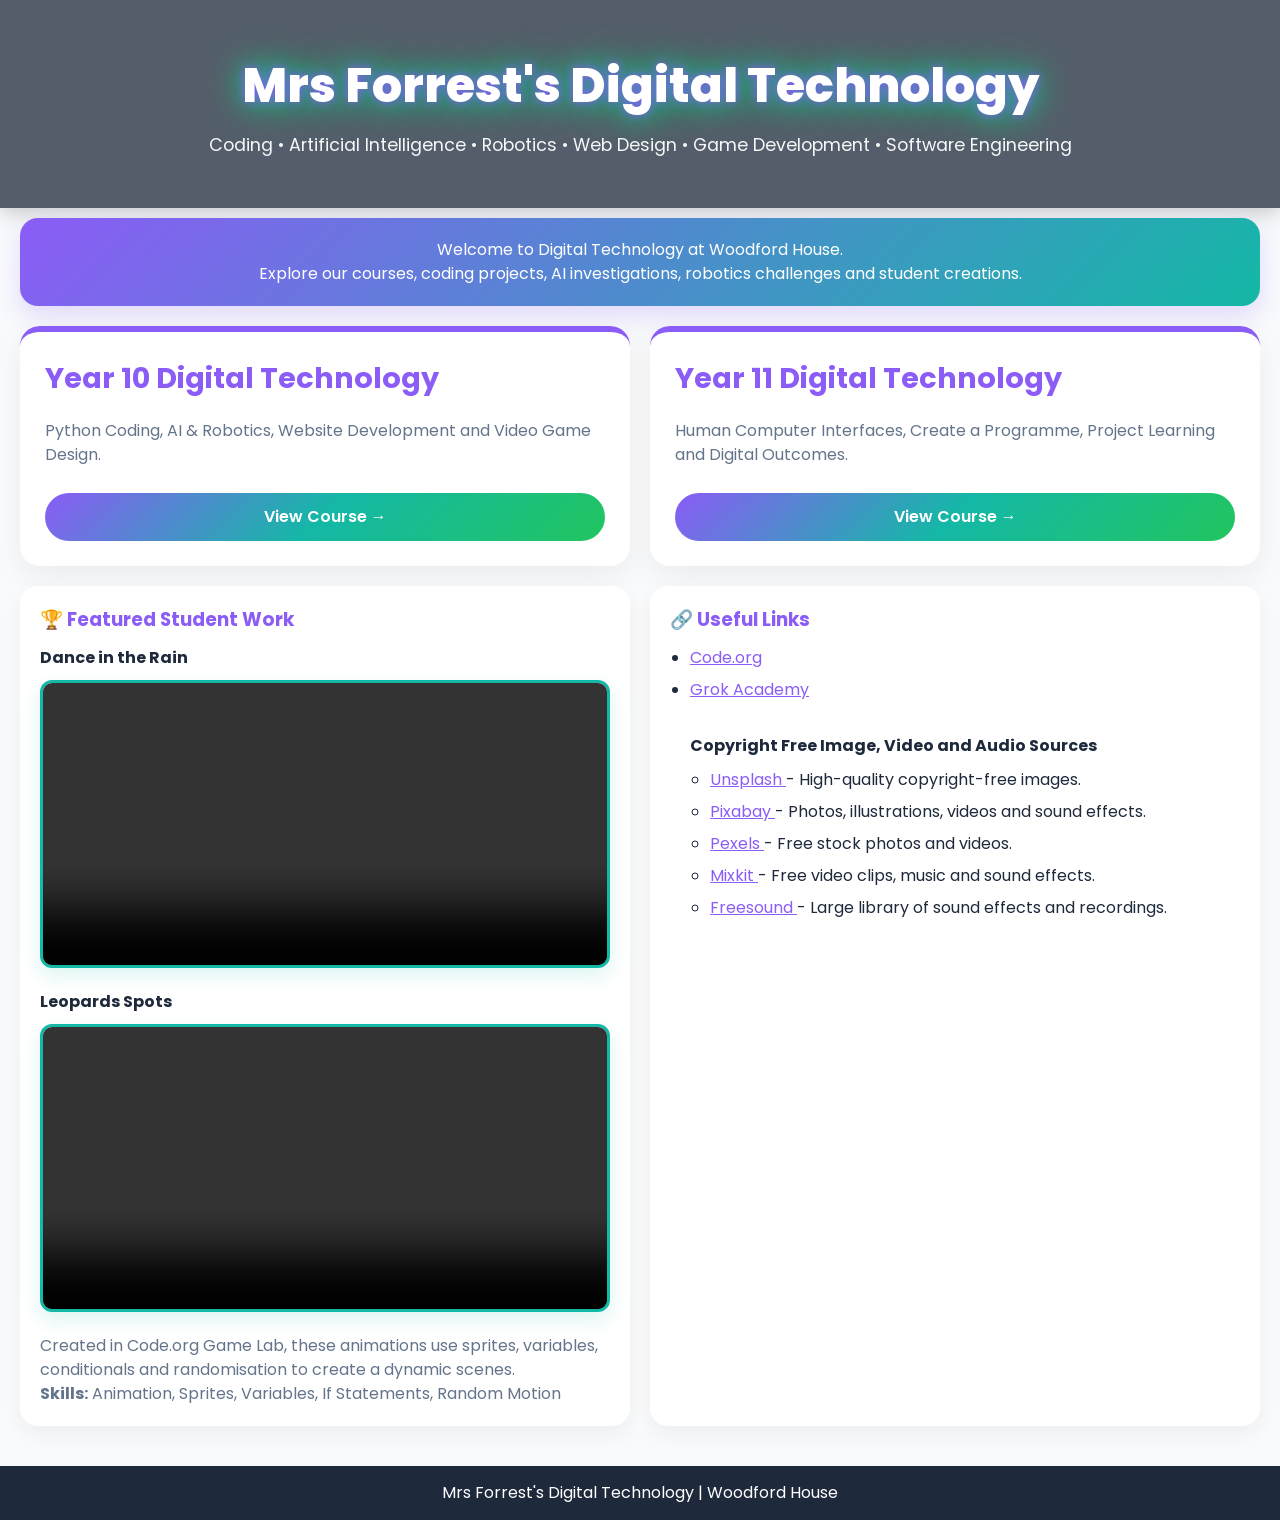
==== index.html @ 1cd88c15 "Add files via upload" ====
<!DOCTYPE html>
<html lang="en">

<head>
    <meta charset="UTF-8">
    <meta name="viewport" content="width=device-width, initial-scale=1.0">

    <title>Mrs Forrest's Digital Technology</title>

    <link rel="stylesheet" href="style.css">

    <link rel="preconnect" href="https://fonts.googleapis.com">
    <link rel="preconnect" href="https://fonts.gstatic.com" crossorigin>

    <link href="https://fonts.googleapis.com/css2?family=Poppins:wght@300;400;600;700;800&display=swap"
        rel="stylesheet">
</head>

<body>

    <header>
        <h1>Mrs Forrest's Digital Technology</h1>

        <p>
            Coding • Artificial Intelligence • Robotics • Web Design • Game Development • Software Engineering
        </p>
    </header>

    <main>

        <div class="notice">
    
            <p>
                Welcome to Digital Technology at Woodford House. <br>
                Explore our courses, coding projects, AI investigations,
                robotics challenges and student creations.
            </p>
        </div>

        <div class="button-container">

            <a href="year10.html" class="card">

                <h2>Year 10 Digital Technology</h2>

                <p>
                    Python Coding, AI & Robotics,
                    Website Development and Video Game Design.
                </p>

                <span class="btn">View Course →</span>

            </a>

            <a href="year11.html" class="card">

                <h2>Year 11 Digital Technology</h2>

                <p>
                    Human Computer Interfaces,
                    Create a Programme,
                    Project Learning and Digital Outcomes.
                </p>

                <span class="btn">View Course →</span>

            </a>

        </div>

        <div class="mini-sections">

            <div class="small-card">

                <h3>🏆 Featured Student Work</h3>

                <h4>Dance in the Rain</h4>
                
                <video class="showcase-video" controls autoplay muted loop>
                    <source src="images/Ava.mp4" type="video/mp4">
                    Your browser does not support video playback.
                </video>
                
                <h4>Leopards Spots</h4>

                <video class="showcase-video" controls autoplay muted loop>
                    <source src="images/Adelaide.mp4" type="video/mp4">
                    Your browser does not support video playback.
                </video>

                <p>
                    Created in Code.org Game Lab, these animations use
                    sprites, variables, conditionals and randomisation
                    to create a dynamic scenes.
                </p>

                <p>
                    <strong>Skills:</strong>
                    Animation, Sprites, Variables,
                    If Statements, Random Motion
                </p>

            </div>

            <div class="small-card">

                <h3>🔗 Useful Links</h3>

                <ul>
                    
                    <li>
                        <a href="https://code.org" target="_blank">
                            Code.org
                        </a>
                    </li>

                    <li>
                        <a href="https://grokacademy.org/" target="_blank">
                            Grok Academy
                        </a>
                    </li>
<br>

<h4>Copyright Free Image, Video and Audio Sources</h4>

<ul>

    <li>
        <a href="https://unsplash.com/" target="_blank">
            Unsplash
        </a>
        - High-quality copyright-free images.
    </li>

    <li>
        <a href="https://pixabay.com/" target="_blank">
            Pixabay
        </a>
        - Photos, illustrations, videos and sound effects.
    </li>

    <li>
        <a href="https://www.pexels.com/" target="_blank">
            Pexels
        </a>
        - Free stock photos and videos.
    </li>

    <li>
        <a href="https://mixkit.co/" target="_blank">
            Mixkit
        </a>
        - Free video clips, music and sound effects.
    </li>

    <li>
        <a href="https://freesound.org/" target="_blank">
            Freesound
        </a>
        - Large library of sound effects and recordings.
    </li>

</ul>



                </ul>

            </div>

        </div>

    </main>

    <footer>
        <p>
            Mrs Forrest's Digital Technology | Woodford House
        </p>
    </footer>

</body>

</html>
---- style.css ----
* {
    margin: 0;
    padding: 0;
    box-sizing: border-box;
}

/* =================================
   BODY
================================= */

body {
    font-family: 'Poppins', sans-serif;
    background: #F8FAFC;
    color: #1E293B;
    line-height: 1.5;
}

/* =================================
   HEADER
================================= */

header {
    background:
        linear-gradient(
            rgba(30,41,59,0.75),
            rgba(30,41,59,0.75)
        ),
        url("images/digital-background2.jpg");

    background-size: cover;
    background-position: center 50%;
    background-repeat: no-repeat;

    color: white;
    text-align: center;

    padding: 50px 20px;

    box-shadow:
        0 5px 20px rgba(0,0,0,0.2);
}

header h1 {
    font-size: 3rem;
    font-weight: 800;

    margin-bottom: 10px;

    text-shadow:
        0 0 10px #8B5CF6,
        0 0 25px #14B8A6,
        0 0 40px #22C55E;
}

header p {
    font-size: 1.1rem;
    color: rgba(255,255,255,0.95);
}

/* =================================
   MAIN AREA
================================= */

main {
    max-width: 1400px;
    margin: auto;
    padding: 10px 20px 20px;
}

/* =================================
   WELCOME BANNER
================================= */

.notice {
    width: 100%;

    text-align: center;

    padding: 20px;

    margin-bottom: 20px;

    border-radius: 18px;

    background:
        linear-gradient(
            135deg,
            #8B5CF6,
            #14B8A6
        );

    color: white;

    box-shadow:
        0 10px 25px rgba(139,92,246,0.20);
}

.notice h3 {
    font-size: 1.5rem;
    margin-bottom: 8px;
}

/* =================================
   YEAR 10 / YEAR 11 PANELS
================================= */

.button-container {
    display: flex;
    gap: 20px;
    width: 100%;
}

.card {
    flex: 1;

    background: white;

    padding: 25px;

    border-radius: 20px;

    border-top: 6px solid #8B5CF6;

    text-decoration: none;

    color: #1E293B;

    min-height: 240px;

    display: flex;
    flex-direction: column;
    justify-content: space-between;

    box-shadow:
        0 10px 30px rgba(0,0,0,0.06);

    transition: all 0.3s ease;
}

.card:hover {

    transform: translateY(-8px);

    border-top-color: #F8D66D;

    box-shadow:
        0 20px 40px rgba(139,92,246,0.18);
}

.card h2 {
    color: #8B5CF6;
    font-size: 1.8rem;
    margin-bottom: 12px;
}

.card p {
    color: #64748B;
    margin-bottom: 20px;
}

/* =================================
   BUTTONS
================================= */

.btn {
    display: block;

    width: 100%;

    text-align: center;

    text-decoration: none;

    padding: 12px;

    border-radius: 30px;

    background:
        linear-gradient(
            135deg,
            #8B5CF6,
            #14B8A6,
            #22C55E
        );

    color: white;

    font-weight: 600;

    transition: all 0.3s ease;
}

.btn:hover {
    background:
        linear-gradient(
            135deg,
            #F8D66D,
            #FBBF24
        );

    color: #1E293B;
}

/* =================================
   LOWER SECTION
================================= */

.mini-sections {
    display: flex;

    gap: 20px;

    margin-top: 20px;

    flex-wrap: nowrap;
}

/* =================================
   SMALL CARDS
================================= */

.small-card {
    flex: 1;

    min-width: 0;

    background: white;

    padding: 20px;

    border-radius: 18px;

    box-shadow:
        0 8px 20px rgba(0,0,0,0.05);
}

/* Student Work */

.showcase-card {
    border-top: 5px solid #14B8A6;
}

/* Useful Links */

.links-card {
    border-top: 5px solid #F8D66D;
}

.small-card h3 {
    color: #8B5CF6;
    margin-bottom: 12px;
}

.small-card h4 {
    color: #1E293B;
    margin-bottom: 10px;
}

.small-card p {
    color: #64748B;
}

.small-card ul {
    margin-left: 20px;
}

.small-card li {
    margin-bottom: 8px;
}

/* =================================
   SHOWCASE VIDEO
================================= */

.showcase-video {
    width: 100%;

    border-radius: 12px;

    margin-bottom: 15px;

    border: 3px solid #14B8A6;

    box-shadow:
        0 8px 20px rgba(20,184,166,0.15);
}

/* =================================
   TABLES
================================= */

table {
    width: 100%;
    border-collapse: collapse;
    background: white;
}

th {
    background: #8B5CF6;
    color: white;

    padding: 12px;

    text-align: left;
}

td {
    padding: 12px;

    border-bottom: 1px solid #E5E7EB;
}

/* =================================
   LINKS
================================= */

a {
    color: #8B5CF6;
}

a:hover {
    color: #22C55E;
}

/* =================================
   FOOTER
================================= */

footer {
    background: #1E293B;

    color: white;

    text-align: center;

    padding: 15px;

    margin-top: 20px;
}

/* =================================
   MOBILE
================================= */

@media (max-width: 900px) {

    .button-container {
        flex-direction: column;
    }

    .mini-sections {
        flex-direction: column;
    }

    .small-card {
        width: 100%;
    }

    .card {
        min-height: auto;
    }

    header h1 {
        font-size: 2.2rem;
    }
}
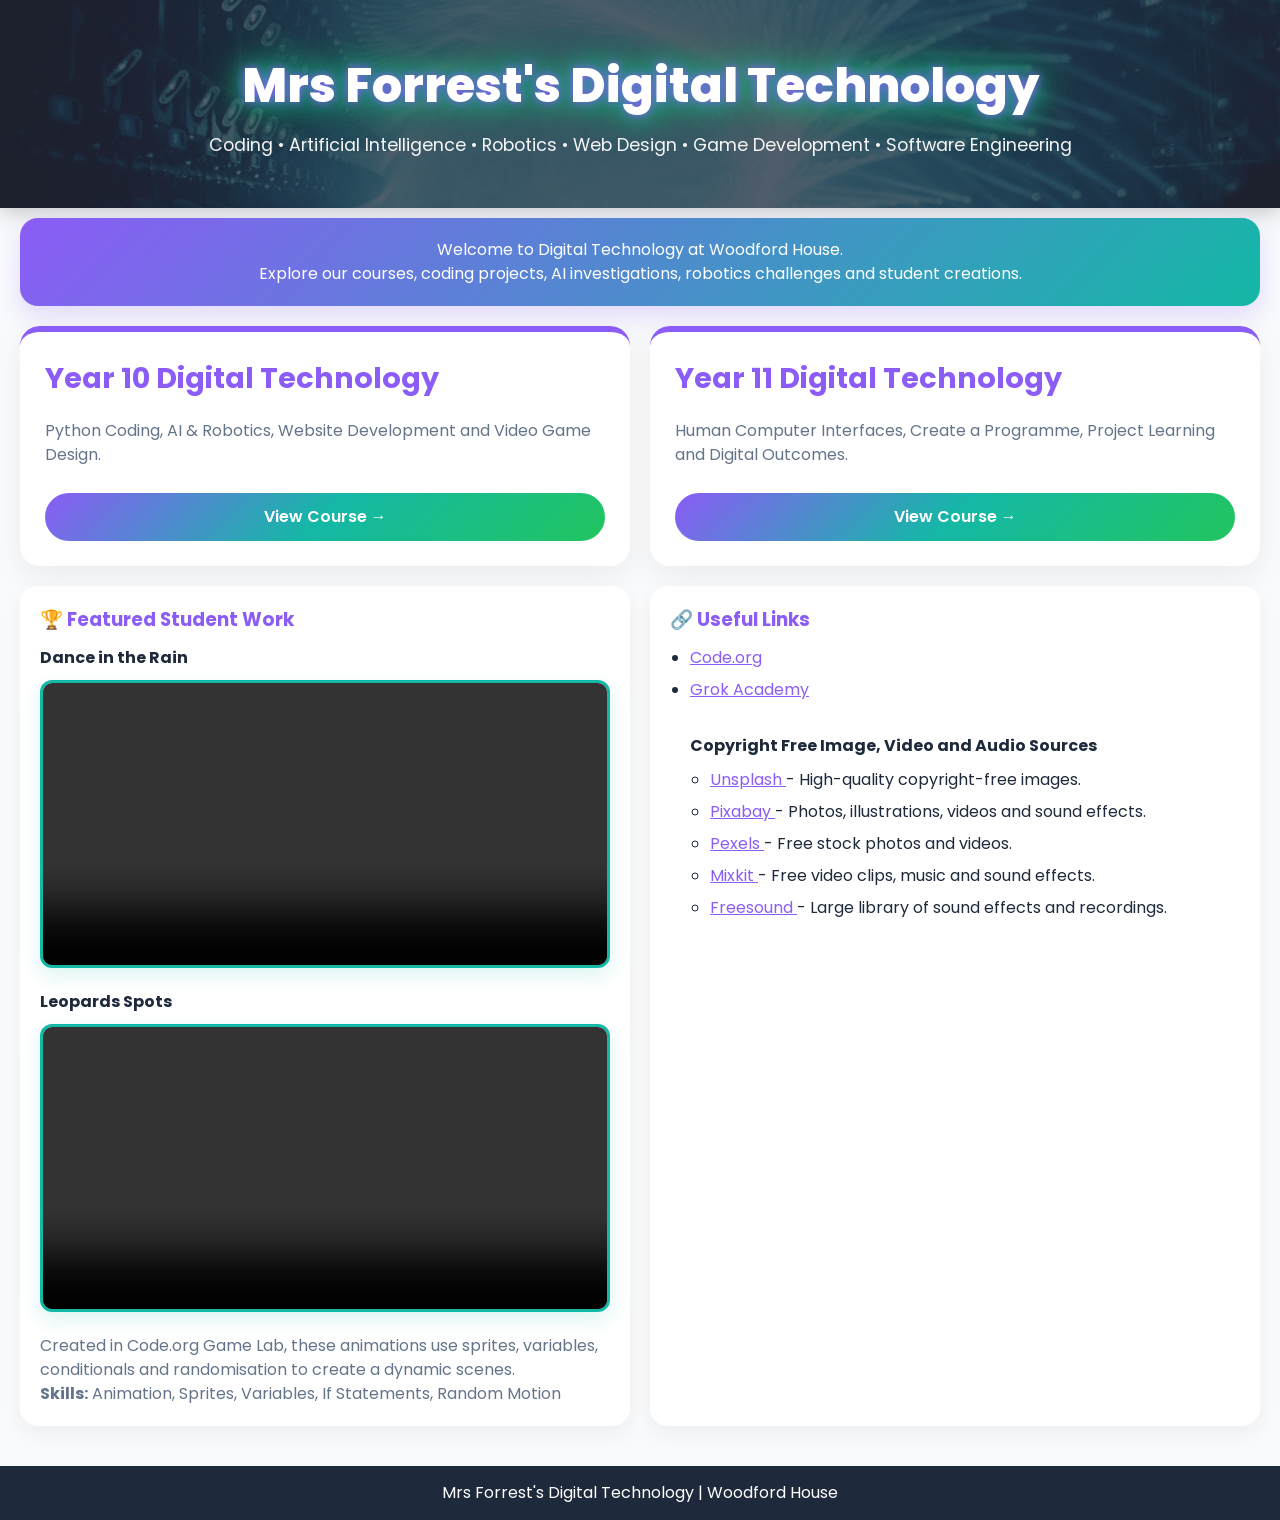
==== commit 9e81d804: "Fix HTML formatting and add missing video sources" ====
--- a/index.html
+++ b/index.html
@@ -77,14 +77,14 @@
                 <h4>Dance in the Rain</h4>
                 
                 <video class="showcase-video" controls autoplay muted loop>
-                    <source src="images/Ava.mp4" type="video/mp4">
+                    <source src="Ava.mp4" type="video/mp4">
                     Your browser does not support video playback.
                 </video>
                 
                 <h4>Leopards Spots</h4>
 
                 <video class="showcase-video" controls autoplay muted loop>
-                    <source src="images/Adelaide.mp4" type="video/mp4">
+                    <source src="Adelaide.mp4" type="video/mp4">
                     Your browser does not support video playback.
                 </video>
 
@@ -180,4 +180,4 @@
 
 </body>
 
-</html>+</html>
--- a/style.css
+++ b/style.css
@@ -25,7 +25,7 @@
             rgba(30,41,59,0.75),
             rgba(30,41,59,0.75)
         ),
-        url("images/digital-background2.jpg");
+        url("digital-background2.jpg");
 
     background-size: cover;
     background-position: center 50%;
@@ -363,4 +363,4 @@
     header h1 {
         font-size: 2.2rem;
     }
-}+}
